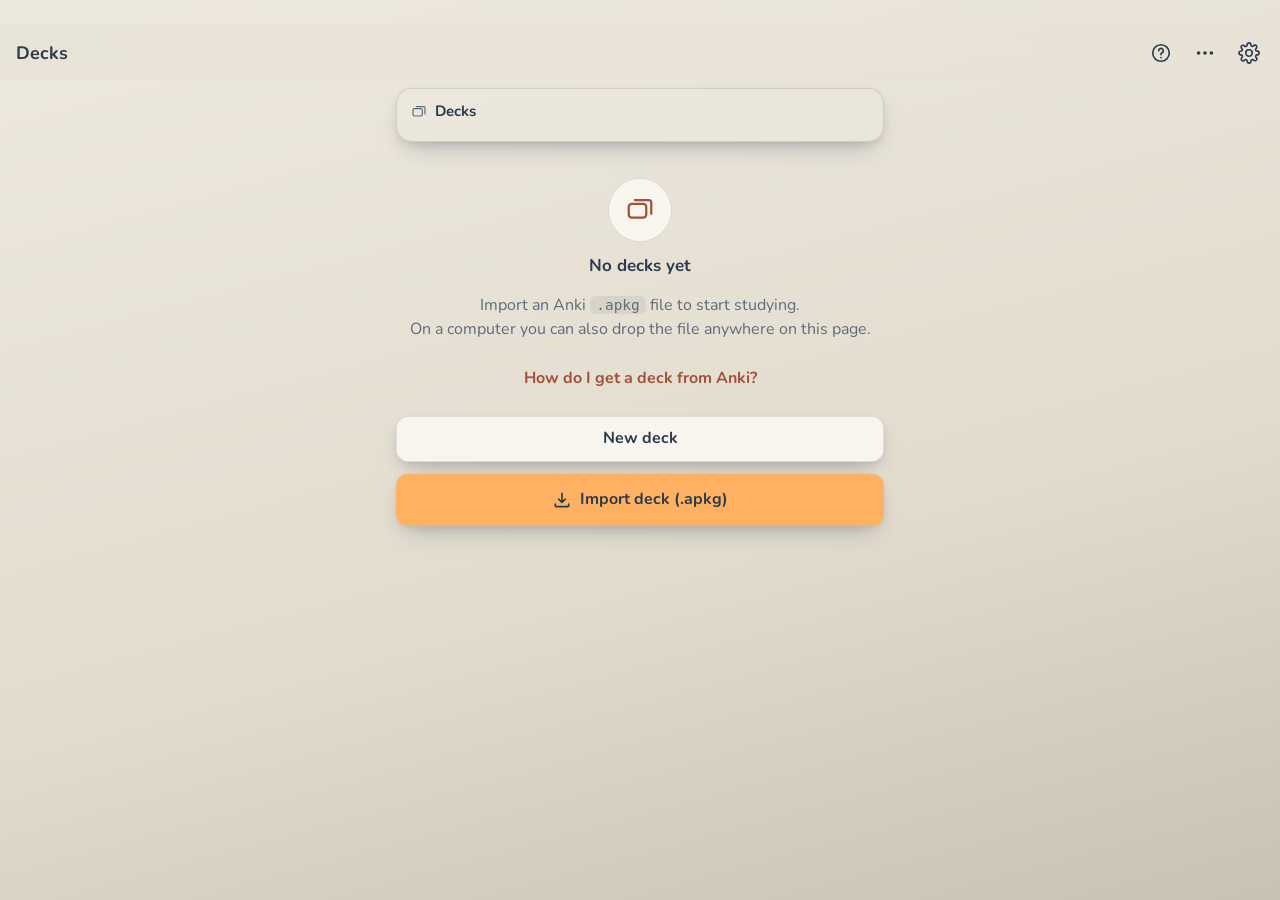
==== flashcards/index.html @ 34f70a2f "Audio, typed answers, statistics, flags, sub-decks, custom study, templates - Record audio from the " ====
<!doctype html>
<html lang="en">
<head>
  <meta charset="utf-8">
  <meta name="viewport" content="width=device-width, initial-scale=1, viewport-fit=cover">
  <meta name="theme-color" content="#EEE9DF" media="(prefers-color-scheme: light)">
  <meta name="theme-color" content="#1B2632" media="(prefers-color-scheme: dark)">
  <meta name="apple-mobile-web-app-capable" content="yes">
  <meta name="apple-mobile-web-app-status-bar-style" content="default">
  <meta name="apple-mobile-web-app-title" content="Cards">
  <title>Cards – spaced repetition</title>
  <link rel="manifest" href="manifest.webmanifest">
  <link rel="apple-touch-icon" href="icon.svg">
  <link rel="icon" href="icon.svg" type="image/svg+xml">
  <link rel="preconnect" href="https://fonts.gstatic.com" crossorigin>
  <link rel="stylesheet" href="https://fonts.googleapis.com/css2?family=Nunito:wght@400;600;700;800&display=swap">
  <link rel="stylesheet" href="styles.css">
</head>
<body>
  <svg hidden aria-hidden="true">
    <symbol id="i-back" viewBox="0 0 24 24"><path d="M15 5l-7 7 7 7" fill="none" stroke="currentColor" stroke-width="2.2" stroke-linecap="round" stroke-linejoin="round"/></symbol>
    <symbol id="i-gear" viewBox="0 0 24 24"><path d="M12 15.5a3.5 3.5 0 1 0 0-7 3.5 3.5 0 0 0 0 7Z" fill="none" stroke="currentColor" stroke-width="1.8"/><path d="M19.4 15a1.7 1.7 0 0 0 .3 1.8l.1.1a2 2 0 1 1-2.8 2.8l-.1-.1a1.7 1.7 0 0 0-1.8-.3 1.7 1.7 0 0 0-1 1.5V21a2 2 0 1 1-4 0v-.1a1.7 1.7 0 0 0-1.1-1.5 1.7 1.7 0 0 0-1.8.3l-.1.1a2 2 0 1 1-2.8-2.8l.1-.1a1.7 1.7 0 0 0 .3-1.8 1.7 1.7 0 0 0-1.5-1H3a2 2 0 1 1 0-4h.1a1.7 1.7 0 0 0 1.5-1.1 1.7 1.7 0 0 0-.3-1.8l-.1-.1a2 2 0 1 1 2.8-2.8l.1.1a1.7 1.7 0 0 0 1.8.3H9a1.7 1.7 0 0 0 1-1.5V3a2 2 0 1 1 4 0v.1a1.7 1.7 0 0 0 1 1.5 1.7 1.7 0 0 0 1.8-.3l.1-.1a2 2 0 1 1 2.8 2.8l-.1.1a1.7 1.7 0 0 0-.3 1.8V9a1.7 1.7 0 0 0 1.5 1H21a2 2 0 1 1 0 4h-.1a1.7 1.7 0 0 0-1.5 1Z" fill="none" stroke="currentColor" stroke-width="1.8" stroke-linejoin="round"/></symbol>
    <symbol id="i-more" viewBox="0 0 24 24"><circle cx="5" cy="12" r="2" fill="currentColor"/><circle cx="12" cy="12" r="2" fill="currentColor"/><circle cx="19" cy="12" r="2" fill="currentColor"/></symbol>
    <symbol id="i-chev" viewBox="0 0 24 24"><path d="M9 6l6 6-6 6" fill="none" stroke="currentColor" stroke-width="2" stroke-linecap="round" stroke-linejoin="round"/></symbol>
    <symbol id="i-import" viewBox="0 0 24 24"><path d="M12 4v11m0 0-4-4m4 4 4-4M4 17v2a1 1 0 0 0 1 1h14a1 1 0 0 0 1-1v-2" fill="none" stroke="currentColor" stroke-width="2" stroke-linecap="round" stroke-linejoin="round"/></symbol>
    <symbol id="i-undo" viewBox="0 0 24 24"><path d="M9 14 4 9l5-5" fill="none" stroke="currentColor" stroke-width="2" stroke-linecap="round" stroke-linejoin="round"/><path d="M4 9h10a6 6 0 0 1 0 12h-3" fill="none" stroke="currentColor" stroke-width="2" stroke-linecap="round"/></symbol>
    <symbol id="i-check" viewBox="0 0 24 24"><path d="M5 12.5l4.5 4.5L19 7.5" fill="none" stroke="currentColor" stroke-width="2.4" stroke-linecap="round" stroke-linejoin="round"/></symbol>
    <symbol id="i-cards" viewBox="0 0 24 24"><rect x="3" y="7" width="14" height="11" rx="2.5" fill="none" stroke="currentColor" stroke-width="1.8"/><path d="M8 4h11a2 2 0 0 1 2 2v9" fill="none" stroke="currentColor" stroke-width="1.8" stroke-linecap="round"/></symbol>
    <symbol id="i-edit" viewBox="0 0 24 24"><path d="M4 20h4l10.5-10.5a2.1 2.1 0 0 0-3-3L5 17v3Z" fill="none" stroke="currentColor" stroke-width="1.8" stroke-linejoin="round"/><path d="m13.5 8.5 3 3" fill="none" stroke="currentColor" stroke-width="1.8"/></symbol>
    <symbol id="i-plus" viewBox="0 0 24 24"><path d="M12 5v14M5 12h14" fill="none" stroke="currentColor" stroke-width="2.2" stroke-linecap="round"/></symbol>
    <symbol id="i-trash" viewBox="0 0 24 24"><path d="M5 7h14M10 11v6M14 11v6M6 7l1 12h10l1-12M9 7V4h6v3" fill="none" stroke="currentColor" stroke-width="1.8" stroke-linecap="round" stroke-linejoin="round"/></symbol>
    <symbol id="i-image" viewBox="0 0 24 24"><rect x="3" y="5" width="18" height="14" rx="2.5" fill="none" stroke="currentColor" stroke-width="1.8"/><circle cx="8.5" cy="10" r="1.6" fill="currentColor"/><path d="m4 18 5-5 3 3 3-3 5 5" fill="none" stroke="currentColor" stroke-width="1.8" stroke-linejoin="round"/></symbol>
    <symbol id="i-mic" viewBox="0 0 24 24"><rect x="9" y="3" width="6" height="11" rx="3" fill="none" stroke="currentColor" stroke-width="1.8"/><path d="M5 11a7 7 0 0 0 14 0M12 18v3M9 21h6" fill="none" stroke="currentColor" stroke-width="1.8" stroke-linecap="round"/></symbol>
    <symbol id="i-audio" viewBox="0 0 24 24"><path d="M4 10v4h3l4 4V6L7 10H4Z" fill="none" stroke="currentColor" stroke-width="1.8" stroke-linejoin="round"/><path d="M15 9a4 4 0 0 1 0 6M17.5 6.5a8 8 0 0 1 0 11" fill="none" stroke="currentColor" stroke-width="1.8" stroke-linecap="round"/></symbol>
    <symbol id="i-flag" viewBox="0 0 24 24"><path d="M6 21V4h10l-1.5 3.5L16 11H6" fill="none" stroke="currentColor" stroke-width="1.8" stroke-linejoin="round"/></symbol>
    <symbol id="i-stats" viewBox="0 0 24 24"><path d="M4 20V10M10 20V4M16 20v-7M22 20H2" fill="none" stroke="currentColor" stroke-width="2" stroke-linecap="round"/></symbol>
    <symbol id="i-help" viewBox="0 0 24 24"><circle cx="12" cy="12" r="9" fill="none" stroke="currentColor" stroke-width="1.8"/><path d="M9.5 9.5a2.5 2.5 0 1 1 3.5 2.3c-.7.3-1 .8-1 1.5v.5" fill="none" stroke="currentColor" stroke-width="1.8" stroke-linecap="round"/><circle cx="12" cy="17" r="1" fill="currentColor"/></symbol>
  </svg>

  <header class="topbar">
    <button id="btn-back" class="icon-btn hidden" aria-label="Back"><svg><use href="#i-back"/></svg></button>
    <h1 id="title">Decks</h1>
    <div class="spacer"></div>
    <button id="btn-undo" class="icon-btn hidden" aria-label="Undo last answer" disabled><svg><use href="#i-undo"/></svg></button>
    <button id="btn-edit-card" class="icon-btn hidden" aria-label="Edit card" data-i18n-label="btn.edit"><svg><use href="#i-edit"/></svg></button>
    <button id="btn-study-more" class="icon-btn hidden" aria-label="More"><svg><use href="#i-more"/></svg></button>
    <button id="btn-help" class="icon-btn" aria-label="Help" data-i18n-label="app.help"><svg><use href="#i-help"/></svg></button>
    <button id="btn-more" class="icon-btn hidden" aria-label="More"><svg><use href="#i-more"/></svg></button>
    <button id="btn-settings" class="icon-btn" aria-label="Settings" data-i18n-label="app.settings"><svg><use href="#i-gear"/></svg></button>
  </header>
  <div id="study-progress" class="progress hidden"><div id="study-progress-bar"></div></div>

  <main id="main">
    <!-- Deck list -->
    <section id="view-decks" class="view">
      <div class="hero" id="hero">
        <div class="hero-main">
          <div class="hero-label" data-i18n="hero.due">Due today</div>
          <div class="hero-number" id="hero-due">0</div>
          <div class="hero-sub" id="hero-sub"></div>
        </div>
        <div class="hero-side">
          <div><strong id="hero-done">0</strong><span data-i18n="hero.reviewed">reviewed today</span></div>
          <div><strong id="hero-streak">0</strong><span data-i18n="hero.streak">day streak</span></div>
        </div>
      </div>

      <div class="panel" id="deck-panel">
        <div class="section-head"><h2><svg class="sh-ico"><use href="#i-cards"/></svg><span data-i18n="decks.title">Decks</span></h2><span class="muted" id="deck-summary"></span></div>
        <div id="deck-list" class="deck-list"></div>
      </div>

      <div id="empty-state" class="empty hidden">
        <div class="empty-art"><svg><use href="#i-cards"/></svg></div>
        <h3 data-i18n="empty.title">No decks yet</h3>
        <p class="muted" data-i18n-html="empty.text"></p>
        <button class="btn link" id="btn-empty-help" data-i18n="empty.help">How do I get a deck from Anki?</button>
      </div>

      <div class="row">
        <button id="btn-new-deck" class="btn" data-i18n="btn.new_deck">New deck</button>
      </div>
      <label class="btn primary big fab" id="btn-import-label">
        <svg class="ico"><use href="#i-import"/></svg> <span data-i18n="btn.import">Import deck (.apkg)</span>
        <input id="file-apkg" type="file" accept=".apkg,.zip,application/zip,application/octet-stream" hidden>
      </label>
      <input id="file-backup" type="file" accept=".zip,application/zip" hidden>
      <p id="import-status" class="status hidden" aria-live="polite"></p>
    </section>

    <!-- Deck overview -->
    <section id="view-deck" class="view hidden">
      <div class="card-panel">
        <h2 id="deck-name" class="deck-title"></h2>
        <p class="muted" id="deck-total"></p>
        <div class="ring-row">
          <svg class="ring" viewBox="0 0 120 120" aria-hidden="true">
            <circle cx="60" cy="60" r="52" class="ring-bg"/>
            <circle cx="60" cy="60" r="52" class="ring-fg" id="ring-fg"/>
            <text x="60" y="56" class="ring-num" id="ring-pct">0%</text>
            <text x="60" y="76" class="ring-lbl" data-i18n="deck.learned">learned</text>
          </svg>
          <div class="counts">
            <div class="count new"><span class="n" id="c-new">0</span><small data-i18n="count.new">New</small></div>
            <div class="count learn"><span class="n" id="c-learn">0</span><small data-i18n="count.learn">Learning</small></div>
            <div class="count due"><span class="n" id="c-due">0</span><small data-i18n="count.due">To review</small></div>
          </div>
        </div>
      </div>

      <div class="card-panel">
        <div class="section-head"><h3><svg class="sh-ico"><use href="#i-check"/></svg><span data-i18n="deck.last7">Last 7 days</span></h3><span class="muted" id="hist-total"></span></div>
        <div class="hist" id="hist"></div>
      </div>

      <button id="btn-study" class="btn primary big" data-i18n="btn.study">Study now</button>
      <div class="row">
        <button id="btn-custom" class="btn" data-i18n="btn.custom">Custom study</button>
        <button id="btn-stats" class="btn" data-i18n="btn.stats">Statistics</button>
      </div>
      <div class="row">
        <button id="btn-add-card" class="btn" data-i18n="btn.add_card">Add card</button>
        <button id="btn-browse" class="btn" data-i18n="btn.browse">Browse cards</button>
      </div>
      <div class="row">
        <button id="btn-deck-rename" class="btn" data-i18n="btn.rename_deck">Rename</button>
        <button id="btn-deck-export" class="btn" data-i18n="btn.export_deck">Export .apkg</button>
        <button id="btn-deck-delete" class="btn danger" data-i18n="btn.delete_deck">Delete deck</button>
      </div>
    </section>

    <!-- Study -->
    <section id="view-study" class="view hidden">
      <div class="study-head">
        <span class="pill new"><i></i><b id="s-new">0</b> <span data-i18n="study.new">new</span></span>
        <span class="pill learn"><i></i><b id="s-learn">0</b> <span data-i18n="study.learn">learning</span></span>
        <span class="pill due"><i></i><b id="s-due">0</b> <span data-i18n="study.due">review</span></span>
        <span id="flag-dot" class="flagdot hidden"></span>
      </div>
      <div id="card-wrap" class="card-wrap">
        <div id="card-host" class="card-host" tabindex="0" role="button" aria-label="Show answer"></div>
        <div id="timer-bar" class="timer hidden"><i></i></div>
        <div id="type-wrap" class="type-wrap hidden">
          <input id="type-input" type="text" autocomplete="off" autocapitalize="off" autocorrect="off" spellcheck="false" data-i18n-placeholder="study.type_here" placeholder="Type the answer…">
          <button id="btn-type-check" class="btn primary" data-i18n="study.check">Check</button>
        </div>
        <div id="type-result" class="type-result hidden"></div>
        <div class="card-hint" id="card-hint"></div>
      </div>
      <div class="study-controls">
        <button id="btn-show" class="btn primary big"><span data-i18n="btn.show">Show answer</span> <kbd>space</kbd></button>
        <div id="grade" class="grade hidden">
          <button data-grade="1" class="btn again"><span data-i18n="grade.again">Again</span><small id="iv-1"></small></button>
          <button data-grade="2" class="btn hard"><span data-i18n="grade.hard">Hard</span><small id="iv-2"></small></button>
          <button data-grade="3" class="btn good"><span data-i18n="grade.good">Good</span><small id="iv-3"></small></button>
          <button data-grade="4" class="btn easy"><span data-i18n="grade.easy">Easy</span><small id="iv-4"></small></button>
        </div>
      </div>
      <div id="study-done" class="done hidden">
        <div class="done-art"><svg><use href="#i-check"/></svg></div>
        <h2 data-i18n="done.title">Session complete</h2>
        <p class="muted" id="study-done-msg"></p>
        <div class="summary">
          <div><strong id="sum-count">0</strong><span data-i18n="done.cards">cards</span></div>
          <div><strong id="sum-acc">0%</strong><span data-i18n="done.correct">correct</span></div>
          <div><strong id="sum-time">0m</strong><span data-i18n="done.time">time</span></div>
        </div>
        <button id="btn-done-back" class="btn primary big" data-i18n="btn.back_to_decks">Back to decks</button>
      </div>
    </section>

    <!-- Settings -->
    <section id="view-settings" class="view hidden">
      <div class="group">
        <div class="group-title" data-i18n="set.limits">Daily limits</div>
        <label class="field"><span data-i18n="set.new_per_day">New cards per day</span><input id="set-new-per-day" type="number" inputmode="numeric" min="0" max="9999"></label>
        <label class="field"><span data-i18n="set.rev_per_day">Maximum reviews per day</span><input id="set-rev-per-day" type="number" inputmode="numeric" min="0" max="99999"></label>
      </div>
      <div class="group">
        <div class="group-title" data-i18n="set.learning">Learning</div>
        <label class="field"><span data-i18n="set.algorithm">Scheduling algorithm</span>
          <select id="set-algo"><option value="fsrs">FSRS</option><option value="sm2">SM-2</option></select>
        </label>
        <label class="field" id="row-retention"><span data-i18n="set.retention">Desired retention (%)</span><input id="set-retention" type="number" inputmode="numeric" min="70" max="97"></label>
        <label class="field"><span data-i18n="set.steps">Learning steps (minutes)</span><input id="set-steps" type="text" placeholder="1, 10"></label>
        <p class="muted small" data-i18n="set.algo_hint"></p>
      </div>
      <div class="group">
        <div class="group-title" data-i18n="set.study">Study</div>
        <label class="field"><span data-i18n="set.type_answer">Type the answer</span><select id="set-type"><option value="0" data-i18n="set.off">Off</option><option value="1" data-i18n="set.on">On</option></select></label>
        <label class="field"><span data-i18n="set.autoplay">Play audio automatically</span><select id="set-autoplay"><option value="1" data-i18n="set.on">On</option><option value="0" data-i18n="set.off">Off</option></select></label>
        <label class="field"><span data-i18n="set.timelimit">Seconds per card (0 = no limit)</span><input id="set-timelimit" type="number" inputmode="numeric" min="0" max="600"></label>
        <button id="btn-notetypes" class="btn row-btn" data-i18n="set.notetypes">Note types (card templates)…</button>
      </div>
      <div class="group">
        <div class="group-title" data-i18n="set.appearance">Appearance</div>
        <label class="field"><span data-i18n="set.theme">Theme</span>
          <select id="set-theme"><option value="auto" data-i18n="set.theme_auto">System</option><option value="light" data-i18n="set.theme_light">Light</option><option value="dark" data-i18n="set.theme_dark">Dark</option></select>
        </label>
        <label class="field"><span data-i18n="set.language">Language</span>
          <select id="set-lang"><option value="auto" data-i18n="set.lang_auto">Automatic</option><option value="en">English</option><option value="pl">Polski</option></select>
        </label>
      </div>
      <button id="btn-settings-save" class="btn primary big" data-i18n="btn.save">Save</button>

      <div class="group">
        <div class="group-title" data-i18n="set.data">Data</div>
        <button id="btn-export" class="btn row-btn" data-i18n="btn.backup">Back up everything (.zip)</button>
        <button id="btn-restore" class="btn row-btn" data-i18n="btn.restore">Restore from backup…</button>
        <button id="btn-persist" class="btn row-btn" data-i18n="btn.persist">Request persistent storage</button>
        <p class="muted small" id="storage-info">…</p>
      </div>
      <div class="group">
        <div class="group-title" data-i18n="app.help">Help</div>
        <button id="btn-settings-help" class="btn row-btn" data-i18n="empty.help">How do I get a deck from Anki?</button>
      </div>
      <div class="group">
        <div class="group-title" data-i18n="set.danger">Danger zone</div>
        <button id="btn-wipe" class="btn row-btn danger" data-i18n="btn.wipe">Delete all data on this device</button>
      </div>
      <p class="muted small center" id="settings-footer"></p>
    </section>

    <!-- Card editor -->
    <section id="view-editor" class="view hidden">
      <div class="group">
        <div class="group-title" data-i18n="ed.type">Card type</div>
        <div class="seg" id="ed-type">
          <button data-type="basic" class="on" data-i18n="ed.basic">Basic</button>
          <button data-type="reversed" data-i18n="ed.reversed">Basic + reversed</button>
          <button data-type="cloze" data-i18n="ed.cloze">Cloze</button>
        </div>
      </div>
      <div class="group" id="ed-fields">
        <div class="field col"><label for="ed-f1" id="ed-l1" data-i18n="ed.front">Front</label><textarea id="ed-f1" rows="3"></textarea>
          <div class="thumbs" id="ed-img1"></div>
          <div class="thumbs" id="ed-aud1"></div>
          <div class="row imgrow">
            <label class="btn small-btn"><svg class="ico"><use href="#i-image"/></svg> <span data-i18n="ed.add_image">Add photo</span><input type="file" accept="image/*" data-field="1" class="ed-img-input" hidden></label>
            <button type="button" class="btn small-btn ed-rec" data-field="1"><svg class="ico"><use href="#i-mic"/></svg> <span data-i18n="ed.record">Record</span></button>
            <label class="btn small-btn"><svg class="ico"><use href="#i-audio"/></svg> <span data-i18n="ed.add_audio">Audio file</span><input type="file" accept="audio/*" data-field="1" class="ed-aud-input" hidden></label>
          </div>
        </div>
        <div class="field col"><label for="ed-f2" id="ed-l2" data-i18n="ed.back">Back</label><textarea id="ed-f2" rows="3"></textarea>
          <div class="thumbs" id="ed-img2"></div>
          <div class="thumbs" id="ed-aud2"></div>
          <div class="row imgrow">
            <label class="btn small-btn"><svg class="ico"><use href="#i-image"/></svg> <span data-i18n="ed.add_image">Add photo</span><input type="file" accept="image/*" data-field="2" class="ed-img-input" hidden></label>
            <button type="button" class="btn small-btn ed-rec" data-field="2"><svg class="ico"><use href="#i-mic"/></svg> <span data-i18n="ed.record">Record</span></button>
            <label class="btn small-btn"><svg class="ico"><use href="#i-audio"/></svg> <span data-i18n="ed.add_audio">Audio file</span><input type="file" accept="audio/*" data-field="2" class="ed-aud-input" hidden></label>
          </div>
        </div>
        <p class="muted small" id="ed-hint"></p>
        <label class="field col"><span data-i18n="ed.tags">Tags (optional)</span><input id="ed-tags" type="text" placeholder="chemistry, chapter1"></label>
      </div>
      <button id="btn-ed-save" class="btn primary big" data-i18n="ed.save">Save</button>
      <button id="btn-ed-save-add" class="btn big" data-i18n="ed.save_add">Save and add another</button>
      <button id="btn-ed-suspend" class="btn big hidden"></button>
      <button id="btn-ed-delete" class="btn big danger hidden" data-i18n="ed.delete">Delete this card</button>
    </section>

    <!-- Card browser -->
    <section id="view-browser" class="view hidden">
      <input id="br-search" type="search" class="search" data-i18n-placeholder="br.search" placeholder="Search…">
      <div class="chips" id="br-filter">
        <button data-f="all" class="on" data-i18n="br.f_all">All</button>
        <button data-f="new" data-i18n="st.new">new</button>
        <button data-f="due" data-i18n="br.f_due">due</button>
        <button data-f="flag" data-i18n="br.f_flag">flagged</button>
        <button data-f="susp" data-i18n="br.f_susp">suspended</button>
      </div>
      <div class="panel">
        <div class="section-head"><h2><svg class="sh-ico"><use href="#i-cards"/></svg><span id="br-count"></span></h2></div>
        <div id="br-list" class="deck-list"></div>
      </div>
      <button id="btn-br-add" class="btn primary big"><svg class="ico"><use href="#i-plus"/></svg> <span data-i18n="btn.add_card">Add card</span></button>
    </section>

    <!-- Statistics -->
    <section id="view-stats" class="view hidden">
      <div class="card-panel">
        <div class="section-head"><h3 data-i18n="stats.cards">Cards</h3><span class="muted" id="st-total"></span></div>
        <div class="stack" id="st-states"></div>
        <div class="legend" id="st-legend"></div>
      </div>
      <div class="summary">
        <div><strong id="st-ret">–</strong><span data-i18n="stats.retention">retention (30 d)</span></div>
        <div><strong id="st-reviews">0</strong><span data-i18n="stats.reviews30">reviews (30 d)</span></div>
        <div><strong id="st-time">–</strong><span data-i18n="stats.avg_time">per card</span></div>
      </div>
      <div class="card-panel">
        <div class="section-head"><h3 data-i18n="stats.history">Reviews, last 30 days</h3><span class="muted" id="st-hist-total"></span></div>
        <div class="hist hist30" id="st-hist"></div>
      </div>
      <div class="card-panel">
        <div class="section-head"><h3 data-i18n="stats.forecast">Due, next 30 days</h3><span class="muted" id="st-forecast-total"></span></div>
        <div class="hist hist30" id="st-forecast"></div>
      </div>
      <div class="card-panel">
        <div class="section-head"><h3 data-i18n="stats.hardest">Hardest cards</h3></div>
        <div id="st-hard" class="deck-list"></div>
      </div>
    </section>

    <!-- Note types -->
    <section id="view-notetypes" class="view hidden">
      <div class="panel"><div id="nt-list" class="deck-list"></div></div>
      <p class="muted small" data-i18n="nt.hint"></p>
    </section>
    <section id="view-template" class="view hidden">
      <div class="group">
        <label class="field"><span data-i18n="nt.template">Template</span><select id="tp-select"></select></label>
        <div class="field col"><span data-i18n="nt.front">Front (question) HTML</span><textarea id="tp-qfmt" rows="4" spellcheck="false"></textarea></div>
        <div class="field col"><span data-i18n="nt.back">Back (answer) HTML</span><textarea id="tp-afmt" rows="4" spellcheck="false"></textarea></div>
        <div class="field col"><span data-i18n="nt.css">Styling (CSS)</span><textarea id="tp-css" rows="6" spellcheck="false"></textarea></div>
        <p class="muted small" id="tp-fields"></p>
      </div>
      <button id="btn-tp-save" class="btn primary big" data-i18n="btn.save">Save</button>
    </section>

    <!-- Help -->
    <section id="view-help" class="view hidden">
      <article id="help-body" class="help"></article>
    </section>
  </main>

  <!-- More menu (deck list) -->
  <div id="sheet" class="sheet hidden" role="dialog">
    <div class="sheet-backdrop" id="sheet-backdrop"></div>
    <div class="sheet-body">
      <div class="sheet-grip"></div>
      <button id="sheet-backup" class="btn row-btn" data-i18n="btn.backup">Back up everything (.zip)</button>
      <button id="sheet-restore" class="btn row-btn" data-i18n="btn.restore">Restore from backup…</button>
      <button id="sheet-cancel" class="btn row-btn" data-i18n="btn.cancel">Cancel</button>
    </div>
  </div>

  <div id="sheet-study" class="sheet hidden" role="dialog">
    <div class="sheet-backdrop"></div>
    <div class="sheet-body">
      <div class="sheet-grip"></div>
      <button id="ss-flag" class="btn row-btn"><svg class="ico"><use href="#i-flag"/></svg> <span data-i18n="study.flag">Flag</span></button>
      <button id="ss-suspend" class="btn row-btn"><span data-i18n="study.suspend">Suspend card</span></button>
      <button id="ss-bury" class="btn row-btn"><span data-i18n="study.bury">Bury until tomorrow</span></button>
      <button id="ss-cancel" class="btn row-btn" data-i18n="btn.cancel">Cancel</button>
    </div>
  </div>
  <div id="sheet-custom" class="sheet hidden" role="dialog">
    <div class="sheet-backdrop"></div>
    <div class="sheet-body">
      <div class="sheet-grip"></div>
      <div class="group-title" data-i18n="cs.title">Custom study</div>
      <label class="field"><span data-i18n="cs.tag">Only cards with tag</span><select id="cs-tag"><option value="">—</option></select></label>
      <label class="field"><span data-i18n="cs.flag">Only flagged cards</span><input id="cs-flag" type="checkbox"></label>
      <label class="field"><span data-i18n="cs.hard">Only hard cards (2+ lapses)</span><input id="cs-hard" type="checkbox"></label>
      <label class="field"><span data-i18n="cs.ahead">Review ahead (days)</span><input id="cs-ahead" type="number" inputmode="numeric" min="0" max="365" value="0"></label>
      <label class="field"><span data-i18n="cs.new">Extra new cards</span><input id="cs-new" type="number" inputmode="numeric" min="0" max="999" value="0"></label>
      <label class="field"><span data-i18n="cs.nolimit">Ignore daily limits</span><input id="cs-nolimit" type="checkbox"></label>
      <div class="row" style="padding:8px"><button id="cs-cancel" class="btn" data-i18n="btn.cancel">Cancel</button><button id="cs-start" class="btn primary" data-i18n="cs.start">Start</button></div>
    </div>
  </div>
  <div id="drop-overlay" class="drop-overlay hidden"><div data-i18n="drop.hint">Drop the .apkg file to import</div></div>
  <div id="toast" class="toast hidden" role="status"></div>

  <script src="vendor/jszip.min.js"></script>
  <script src="vendor/sql-wasm.js"></script>
  <script type="module" src="app.js"></script>
</body>
</html>
---- flashcards/styles.css ----
/* Visual language borrowed from the NSPanel Home Assistant dashboard:
   warm beige canvas, cream tiles with a hairline border, rounded type,
   slate text, amber + terracotta accents. */
:root {
  /* Palette taken from the NSPanel dashboard export */
  --bg: #E8E2D6;
  --bg-grad: linear-gradient(165deg, #EEE9DF 0%, #E2DCCE 60%, #C9C1B1 100%);
  --fg: #2C3B4D;
  --muted: #5E6B7A;
  --card: #F8F5EE;
  --card-2: rgba(44,59,77,.08);
  --panel: rgba(238,233,223,.45);
  --border: rgba(44,59,77,.14);
  --accent: #FFB162;
  --accent-fg: #2C3B4D;
  --terra: #A35139;
  --again: #A35139;
  --hard: #D98F3A;
  --good: #388E3C;
  --easy: #4A6FA5;
  --new: #4A6FA5;
  --learn: #D98F3A;
  --due: #388E3C;
  --danger: #A35139;
  --face: #F8F5EE;
  --radius: 16px;
  --radius-s: 12px;
  --shadow: 0 12px 26px -10px rgba(44,59,77,.32), 0 3px 8px -2px rgba(44,59,77,.14);
  --ease: cubic-bezier(.2,.8,.2,1);
}
@media (prefers-color-scheme: dark) {
  :root:not([data-theme="light"]) {
    --bg: #1B2632; --bg-grad: linear-gradient(165deg, #1B2632 0%, #2C3B4D 60%, #2C3B4D 100%);
    --fg: #EEE9DF; --muted: #C9C1B1; --card: #2C3B4D; --card-2: rgba(238,233,223,.10); --panel: rgba(27,38,50,.35);
    --border: rgba(238,233,223,.14); --face: #2C3B4D; --accent-fg: #1B2632;
    --easy: #7FA3D1; --new: #7FA3D1; --good: #5FAE63; --due: #5FAE63; --again: #C4684E; --danger: #C4684E;
    --shadow: 0 12px 26px -10px rgba(0,0,0,.6), 0 3px 8px -2px rgba(0,0,0,.4); color-scheme: dark;
  }
}
:root[data-theme="dark"] {
  --bg: #1B2632; --bg-grad: linear-gradient(165deg, #1B2632 0%, #2C3B4D 60%, #2C3B4D 100%);
  --fg: #EEE9DF; --muted: #C9C1B1; --card: #2C3B4D; --card-2: rgba(238,233,223,.10); --panel: rgba(27,38,50,.35);
  --border: rgba(238,233,223,.14); --face: #2C3B4D; --accent-fg: #1B2632;
  --easy: #7FA3D1; --new: #7FA3D1; --good: #5FAE63; --due: #5FAE63; --again: #C4684E; --danger: #C4684E;
  --shadow: 0 12px 26px -10px rgba(0,0,0,.6), 0 3px 8px -2px rgba(0,0,0,.4); color-scheme: dark;
}

* { box-sizing: border-box; }
html, body { margin: 0; min-height: 100%; }
body {
  background: var(--bg-grad) fixed, var(--bg); color: var(--fg);
  font: 16px/1.45 "Nunito", "Nunito Sans", ui-rounded, -apple-system, BlinkMacSystemFont, "Segoe UI", Roboto, Helvetica, Arial, sans-serif;
  -webkit-font-smoothing: antialiased; -webkit-tap-highlight-color: transparent;
  display: flex; flex-direction: column; min-height: 100dvh;
  padding-bottom: env(safe-area-inset-bottom);
}
.hidden { display: none !important; }
.muted { color: var(--muted); }
.small { font-size: .85em; }
.center { text-align: center; }
code { background: var(--card-2); padding: 1px 6px; border-radius: 6px; font-size: .9em; }
h1, h2, h3 { margin: 0; font-weight: 700; }
svg { width: 24px; height: 24px; }

/* ---------- top bar ---------- */
.topbar {
  position: sticky; top: 0; z-index: 5;
  display: flex; align-items: center; gap: 2px;
  padding: calc(8px + env(safe-area-inset-top)) 10px 6px;
  background: color-mix(in srgb, var(--bg) 88%, transparent);
  backdrop-filter: blur(12px); -webkit-backdrop-filter: blur(12px);
}
.topbar h1 { font-size: 18px; font-weight: 700; padding: 0 6px; overflow: hidden; text-overflow: ellipsis; white-space: nowrap; }
.spacer { flex: 1; }
.icon-btn {
  background: none; border: 0; color: var(--fg); width: 42px; height: 42px; border-radius: 50%;
  display: inline-flex; align-items: center; justify-content: center; cursor: pointer; transition: background .15s;
}
.icon-btn svg { width: 22px; height: 22px; }
.icon-btn:active { background: var(--card-2); }
.icon-btn:disabled { opacity: .35; }
.progress { height: 3px; background: var(--border); position: sticky; top: calc(56px + env(safe-area-inset-top)); z-index: 5; }
.progress > div { height: 100%; width: 0; background: var(--accent); transition: width .3s var(--ease); }

main { flex: 1; width: 100%; max-width: 520px; margin: 0 auto; padding: 8px 16px 24px; }
.view { display: flex; flex-direction: column; gap: 12px; animation: fade .25s var(--ease); }
@keyframes fade { from { opacity: 0; transform: translateY(4px); } to { opacity: 1; transform: none; } }
.section-head { display: flex; align-items: baseline; justify-content: space-between; padding: 6px 4px 0; }
.section-head h2 { font-size: 15px; font-weight: 700; }
.section-head h3 { font-size: 15px; font-weight: 700; }
.section-head .muted { font-size: 13px; }

/* ---------- hero (like the clock/weather header) ---------- */
.hero { display: flex; align-items: center; justify-content: space-between; gap: 16px; padding: 14px 8px 6px; }
.hero-main { display: flex; flex-direction: column; }
.hero-label { font-size: 13px; color: var(--muted); font-weight: 600; }
.hero-number { font-size: 52px; font-weight: 800; line-height: 1; letter-spacing: -.02em; font-variant-numeric: tabular-nums; margin: 2px 0; }
.hero-sub { font-size: 11px; color: var(--muted); text-transform: uppercase; letter-spacing: .12em; font-weight: 600; }
.hero-side { display: flex; flex-direction: column; gap: 8px; align-items: flex-end; text-align: right; }
.hero-side div { display: flex; flex-direction: column; line-height: 1.1; }
.hero-side strong { font-size: 24px; font-weight: 700; font-variant-numeric: tabular-nums; }
.hero-side strong::before { content: ''; }
.hero-side span { font-size: 12px; color: var(--muted); white-space: nowrap; }

/* ---------- tiles ---------- */
.tile, .deck, .card-panel, .group, .status {
  background: var(--card); border: 1px solid var(--border); border-radius: var(--radius); box-shadow: var(--shadow);
}
.panel { background: var(--panel); border: 1px solid var(--border); border-radius: 16px; padding: 8px; display: flex; flex-direction: column; gap: 8px; box-shadow: var(--shadow); }
.panel .section-head { padding: 4px 6px 2px; }
.section-head h2, .section-head h3 { display: inline-flex; align-items: center; gap: 8px; }
.sh-ico { width: 16px; height: 16px; color: var(--muted); }
.deck-list { display: flex; flex-direction: column; gap: 8px; }
.deck {
  display: grid; grid-template-columns: auto 1fr auto; grid-template-areas: "icon name chev" "icon meta chev" "bar bar bar";
  gap: 2px 12px; align-items: center;
  padding: 10px 12px 10px 12px; cursor: pointer; text-align: left; color: inherit;
  width: 100%; font: inherit; transition: transform .12s var(--ease), border-color .15s;
}
.deck:active { transform: scale(.985); border-color: var(--accent); }
.deck .icon {
  grid-area: icon; width: 40px; height: 40px; border-radius: 50%; display: grid; place-items: center;
  font-weight: 800; font-size: 17px; color: #fff; background: var(--easy); align-self: start; margin-top: 2px;
}
.deck .name { grid-area: name; font-weight: 600; font-size: 15px; overflow: hidden; text-overflow: ellipsis; white-space: nowrap; }
.deck .chev { grid-area: chev; color: var(--muted); width: 20px; height: 20px; }
.deck .meta { grid-area: meta; display: flex; gap: 6px; align-items: center; font-size: 12px; color: var(--muted); flex-wrap: wrap; }
.deck .bar { grid-area: bar; height: 3px; background: var(--card-2); border-radius: 2px; margin-top: 8px; overflow: hidden; }
.deck .bar > i { display: block; height: 100%; background: var(--good); border-radius: 2px; }
.tag { display: inline-flex; align-items: center; gap: 5px; padding: 1px 7px; border-radius: 999px; font-weight: 700; font-size: 11.5px; font-variant-numeric: tabular-nums; }
.tag i { width: 6px; height: 6px; border-radius: 50%; background: currentColor; }
.tag.new { color: var(--new); background: color-mix(in srgb, var(--new) 12%, transparent); }
.tag.learn { color: var(--learn); background: color-mix(in srgb, var(--learn) 16%, transparent); }
.tag.due { color: var(--due); background: color-mix(in srgb, var(--due) 14%, transparent); }
.tag.zero { opacity: .5; }

.btn {
  display: inline-flex; align-items: center; justify-content: center; gap: 8px;
  background: var(--card); color: var(--fg); border: 1px solid var(--border);
  border-radius: var(--radius-s); padding: 10px 16px; font: inherit; font-weight: 700; cursor: pointer;
  min-height: 46px; box-shadow: var(--shadow); transition: transform .12s var(--ease), filter .12s, border-color .15s;
}
.btn:active { transform: scale(.98); filter: brightness(.97); border-color: var(--accent); }
.btn:disabled { opacity: .5; cursor: default; }
.btn.primary { background: var(--accent); color: var(--accent-fg); border-color: transparent; }
.btn.danger { color: var(--danger); }
.btn.big { width: 100%; font-size: 16px; min-height: 52px; }
.btn .ico { width: 20px; height: 20px; }
.btn kbd { font: 11px/1 ui-monospace, monospace; background: rgba(0,0,0,.12); padding: 3px 6px; border-radius: 5px; margin-left: 4px; }
@media (pointer: coarse) { .btn kbd { display: none; } }
.row { display: flex; gap: 8px; }
.row .btn { flex: 1; }
.row-btn { width: 100%; justify-content: flex-start; border-radius: 0; border: 0; border-bottom: 1px solid var(--border); background: transparent; font-weight: 600; box-shadow: none; }
.row-btn:last-of-type { border-bottom: 0; }
.status { padding: 10px 14px; font-size: 14px; }
.status.ok { border-color: color-mix(in srgb, var(--good) 50%, transparent); }
.status.err { border-color: color-mix(in srgb, var(--danger) 60%, transparent); color: var(--danger); }
.empty { text-align: center; padding: 24px 8px 4px; }
.empty-art { width: 64px; height: 64px; border-radius: 50%; margin: 0 auto 12px; background: var(--card); border: 1px solid var(--border); display: grid; place-items: center; color: var(--terra); }
.empty-art svg { width: 30px; height: 30px; }
.empty h3 { font-size: 17px; margin-bottom: 4px; }
.btn.link { background: none; border: 0; box-shadow: none; color: var(--terra); font-weight: 700; min-height: 36px; }

/* ---------- deck overview ---------- */
.card-panel { padding: 16px; display: flex; flex-direction: column; gap: 10px; }
.deck-title { font-size: 20px; font-weight: 700; word-break: break-word; }
.ring-row { display: flex; align-items: center; gap: 18px; }
.ring { width: 112px; height: 112px; flex: none; }
.ring-bg { fill: none; stroke: var(--card-2); stroke-width: 9; }
.ring-fg { fill: none; stroke: var(--terra); stroke-width: 9; stroke-linecap: round; transform: rotate(-90deg); transform-origin: 50% 50%;
  stroke-dasharray: 326.7; stroke-dashoffset: 326.7; transition: stroke-dashoffset .6s var(--ease); }
.ring-num { font-size: 24px; font-weight: 800; text-anchor: middle; fill: var(--fg); }
.ring-lbl { font-size: 10px; text-anchor: middle; fill: var(--muted); text-transform: uppercase; letter-spacing: .1em; }
.counts { flex: 1; display: flex; flex-direction: column; gap: 6px; }
.count { display: flex; align-items: center; justify-content: space-between; padding: 7px 12px; border-radius: 10px; background: var(--card-2); }
.count .n { font-size: 20px; font-weight: 800; font-variant-numeric: tabular-nums; }
.count small { color: var(--muted); font-weight: 600; font-size: 13px; }
.count.new .n { color: var(--new); } .count.learn .n { color: var(--learn); } .count.due .n { color: var(--due); }
.hist { display: grid; grid-template-columns: repeat(7, 1fr); gap: 6px; align-items: end; height: 66px; }
.hist div { display: flex; flex-direction: column; align-items: center; justify-content: flex-end; height: 100%; gap: 4px; font-size: 11px; color: var(--muted); }
.hist i { display: block; width: 100%; max-width: 26px; background: var(--accent); border-radius: 4px 4px 2px 2px; min-height: 2px; }
.hist i.zero { background: var(--card-2); }

/* ---------- study ---------- */
.study-head { display: flex; gap: 10px; justify-content: center; flex-wrap: wrap; }
.pill { display: inline-flex; align-items: center; gap: 6px; font-size: 13px; color: var(--muted); font-variant-numeric: tabular-nums; }
.pill i { width: 8px; height: 8px; border-radius: 50%; }
.pill b { color: var(--fg); }
.pill.new i { background: var(--new); } .pill.learn i { background: var(--learn); } .pill.due i { background: var(--due); }
.card-wrap { display: flex; flex-direction: column; gap: 8px; flex: 1; }
.card-host {
  flex: 1; min-height: 46dvh; max-height: 70dvh; cursor: pointer;
  background: var(--face); border: 1px solid var(--border); border-radius: var(--radius);
  box-shadow: var(--shadow); overflow: auto; outline: none; display: flex; flex-direction: column;
  animation: flip .22s var(--ease);
}
.card-host.answer { animation: flip .22s var(--ease); cursor: default; border-color: var(--accent); }
@keyframes flip { from { opacity: .4; transform: translateY(6px) scale(.995); } to { opacity: 1; transform: none; } }
.card-hint { text-align: center; font-size: 13px; color: var(--muted); min-height: 18px; }
.study-controls { position: sticky; bottom: calc(8px + env(safe-area-inset-bottom)); }
.grade { display: grid; grid-template-columns: repeat(4, 1fr); gap: 8px; }
.grade .btn { flex-direction: column; gap: 2px; padding: 8px 4px; min-height: 58px; color: #fff; border: 0; font-size: 14px; }
.grade .btn small { font-weight: 600; opacity: .92; font-size: 12px; font-variant-numeric: tabular-nums; }
.grade .again { background: var(--again); } .grade .hard { background: var(--hard); }
.grade .good { background: var(--good); } .grade .easy { background: var(--easy); }
.done { text-align: center; padding: 20px 8px; display: flex; flex-direction: column; gap: 12px; align-items: center; }
.done-art { width: 68px; height: 68px; border-radius: 50%; border: 2px solid var(--terra); color: var(--terra); display: grid; place-items: center; background: var(--card); }
.done-art svg { width: 32px; height: 32px; }
.summary { display: flex; gap: 8px; width: 100%; }
.summary div { flex: 1; background: var(--card); border: 1px solid var(--border); border-radius: var(--radius-s); padding: 10px; display: flex; flex-direction: column; }
.summary strong { font-size: 22px; font-weight: 800; font-variant-numeric: tabular-nums; }
.summary span { font-size: 12px; color: var(--muted); }

/* ---------- settings ---------- */
.group { overflow: hidden; }
.group-title { font-size: 11px; font-weight: 800; text-transform: uppercase; letter-spacing: .1em; color: var(--muted); padding: 12px 16px 4px; }
.field { display: flex; align-items: center; justify-content: space-between; gap: 12px; padding: 11px 16px; border-bottom: 1px solid var(--border); }
.field:last-child { border-bottom: 0; }
.field span { font-weight: 600; font-size: 15px; }
.field input, .field select {
  font: inherit; padding: 7px 10px; border-radius: 8px; border: 1px solid var(--border);
  background: var(--card-2); color: var(--fg); width: 120px; text-align: right;
}
.field select { text-align: left; }
.group p { padding: 8px 16px 12px; margin: 0; }

/* ---------- sheet / overlays ---------- */
.sheet { position: fixed; inset: 0; z-index: 20; display: flex; align-items: flex-end; justify-content: center; }
.sheet-backdrop { position: absolute; inset: 0; background: rgba(40,30,15,.35); animation: fade .2s; }
.sheet-body { position: relative; width: 100%; max-width: 520px; background: var(--card); border: 1px solid var(--border); border-bottom: 0; border-radius: 18px 18px 0 0; padding: 8px 8px calc(12px + env(safe-area-inset-bottom)); animation: up .25s var(--ease); }
@keyframes up { from { transform: translateY(30px); opacity: 0; } to { transform: none; opacity: 1; } }
.sheet-grip { width: 36px; height: 4px; border-radius: 2px; background: var(--border); margin: 4px auto 10px; }
.drop-overlay { position: fixed; inset: 0; z-index: 30; display: grid; place-items: center; background: color-mix(in srgb, var(--accent) 18%, transparent); border: 3px dashed var(--accent); font-size: 22px; font-weight: 800; color: var(--terra); pointer-events: none; }
.toast {
  position: fixed; left: 50%; bottom: calc(24px + env(safe-area-inset-bottom)); transform: translateX(-50%);
  background: var(--fg); color: var(--card); padding: 10px 18px; border-radius: 999px; font-weight: 600;
  box-shadow: var(--shadow); z-index: 40; max-width: 90vw; text-align: center; animation: up .2s var(--ease);
}

/* ---------- help ---------- */
.help { display: flex; flex-direction: column; gap: 10px; }
.help section { background: var(--card); border: 1px solid var(--border); border-radius: var(--radius); padding: 14px 16px; box-shadow: var(--shadow); }
.help h2 { font-size: 16px; margin-bottom: 6px; }
.help p, .help li { font-size: 15px; line-height: 1.5; }
.help p { margin: 6px 0; }
.help ol, .help ul { padding-left: 22px; margin: 6px 0; }
.help li { margin: 4px 0; }
.help ul ul { margin: 4px 0 6px; }
.help .note { background: var(--card-2); border-radius: 10px; padding: 8px 12px; font-size: 14px; color: var(--muted); }
.help a { color: var(--terra); }
.help kbd { font: 12px ui-monospace, monospace; background: var(--card-2); border: 1px solid var(--border); border-radius: 5px; padding: 1px 6px; }
.help .k { display: inline-block; color: #fff; font-weight: 700; font-size: 13px; padding: 1px 8px; border-radius: 6px; }
.help .k.again { background: var(--again); } .help .k.hard { background: var(--hard); } .help .k.good { background: var(--good); } .help .k.easy { background: var(--easy); }
.help .dot { display: inline-block; width: 9px; height: 9px; border-radius: 50%; vertical-align: middle; }
.help .dot.new { background: var(--new); } .help .dot.learn { background: var(--learn); } .help .dot.due { background: var(--due); }

@media (min-width: 720px) { .card-host { min-height: 52dvh; } }

/* ---------- editor & browser ---------- */
.seg { display: flex; gap: 6px; padding: 6px 12px 12px; }
.seg button { flex: 1; font: inherit; font-weight: 700; font-size: 13px; padding: 9px 6px; border-radius: 10px; border: 1px solid var(--border); background: var(--card-2); color: var(--muted); cursor: pointer; }
.seg button.on { background: var(--accent); color: var(--accent-fg); border-color: transparent; }
.field.col { flex-direction: column; align-items: stretch; gap: 6px; }
.field.col input, .field textarea { width: 100%; text-align: left; font: inherit; }
.field textarea { padding: 10px 12px; border-radius: 10px; border: 1px solid var(--border); background: var(--card-2); color: var(--fg); resize: vertical; min-height: 64px; line-height: 1.4; }
.search { font: inherit; padding: 11px 14px; border-radius: var(--radius-s); border: 1px solid var(--border); background: var(--card); color: var(--fg); width: 100%; box-shadow: var(--shadow); }
.note-row { display: grid; grid-template-columns: 1fr auto; gap: 2px 10px; align-items: center; text-align: left; font: inherit; color: inherit; cursor: pointer; padding: 10px 12px; background: var(--card); border: 1px solid var(--border); border-radius: var(--radius-s); width: 100%; }
.note-row .q { font-weight: 600; overflow: hidden; text-overflow: ellipsis; white-space: nowrap; }
.note-row .a { color: var(--muted); font-size: 13px; overflow: hidden; text-overflow: ellipsis; white-space: nowrap; grid-column: 1; }
.note-row .st { grid-row: 1 / span 2; font-size: 11px; font-weight: 700; padding: 2px 8px; border-radius: 999px; background: var(--card-2); color: var(--muted); }
.note-row .st.new { color: var(--new); } .note-row .st.review { color: var(--due); } .note-row .st.learn { color: var(--learn); }
.thumbs { display: flex; flex-wrap: wrap; gap: 8px; }
.thumbs:empty { display: none; }
.thumb { position: relative; width: 72px; height: 72px; border-radius: 10px; overflow: hidden; border: 1px solid var(--border); background: var(--card-2); }
.thumb img { width: 100%; height: 100%; object-fit: cover; display: block; }
.thumb button { position: absolute; top: 3px; right: 3px; width: 22px; height: 22px; border-radius: 50%; border: 0; background: rgba(0,0,0,.6); color: #fff; font-size: 14px; line-height: 1; cursor: pointer; }
.imgrow .btn.small-btn { flex: 0; white-space: nowrap; min-height: 36px; padding: 6px 12px; font-size: 13px; box-shadow: none; background: var(--card-2); border-color: transparent; }
.small-btn .ico { width: 18px; height: 18px; }

/* ---------- study extras ---------- */
.flagdot { width: 12px; height: 12px; border-radius: 50%; align-self: center; }
.flag1 { background: #d32f2f; } .flag2 { background: #ef8a1e; } .flag3 { background: #388E3C; } .flag4 { background: #4A6FA5; }
.timer { height: 3px; background: var(--card-2); border-radius: 2px; overflow: hidden; }
.timer i { display: block; height: 100%; width: 100%; background: var(--terra); transition: width 1s linear; }
.type-wrap { display: flex; gap: 8px; }
.type-wrap input { flex: 1; font: inherit; font-size: 18px; padding: 10px 14px; border-radius: var(--radius-s); border: 1px solid var(--border); background: var(--card); color: var(--fg); }
.type-wrap .btn { min-height: 46px; }
.type-result { font-size: 18px; text-align: center; padding: 8px 12px; border-radius: var(--radius-s); background: var(--card); border: 1px solid var(--border); font-family: ui-monospace, Menlo, monospace; word-break: break-word; }
.type-result .ok { color: var(--good); } .type-result .bad { color: var(--again); text-decoration: line-through; } .type-result .miss { color: var(--again); background: color-mix(in srgb, var(--again) 15%, transparent); border-radius: 3px; }
.type-result .exp { display: block; color: var(--muted); font-size: 14px; margin-top: 4px; font-family: inherit; }
.type-result.correct { border-color: var(--good); }
.chips { display: flex; gap: 6px; flex-wrap: wrap; }
.chips button { font: inherit; font-size: 12.5px; font-weight: 700; padding: 5px 11px; border-radius: 999px; border: 1px solid var(--border); background: var(--card); color: var(--muted); cursor: pointer; }
.chips button.on { background: var(--accent); color: var(--accent-fg); border-color: transparent; }
.note-row .fl { grid-column: 2; grid-row: 1; width: 8px; height: 8px; border-radius: 50%; justify-self: end; }
.note-row.susp { opacity: .55; }
.audio-chip { display: inline-flex; align-items: center; gap: 6px; padding: 4px 6px 4px 8px; border-radius: 999px; background: var(--card-2); font-size: 13px; }
.audio-chip button { border: 0; background: var(--card); color: var(--fg); width: 24px; height: 24px; border-radius: 50%; cursor: pointer; font-size: 12px; }
.ed-rec.recording { background: var(--again) !important; color: #fff !important; }
.sheet-body .field { padding: 10px 12px; }
.sheet-body input[type=checkbox] { width: 22px; height: 22px; accent-color: var(--accent); }
/* ---------- stats ---------- */
.stack { display: flex; height: 14px; border-radius: 7px; overflow: hidden; background: var(--card-2); }
.stack i { display: block; height: 100%; }
.legend { display: flex; flex-wrap: wrap; gap: 6px 14px; font-size: 13px; color: var(--muted); }
.legend span::before { content: ''; display: inline-block; width: 9px; height: 9px; border-radius: 50%; margin-right: 5px; background: var(--c); vertical-align: middle; }
.hist30 { grid-template-columns: repeat(30, 1fr); gap: 2px; height: 60px; }
.hist30 div span { display: none; }
.hist30 div:nth-child(5n+1) span { display: block; font-size: 9px; }
.hist30 i { border-radius: 2px 2px 0 0; max-width: none; }
.hard-row { display: flex; justify-content: space-between; gap: 10px; padding: 8px 12px; background: var(--card); border: 1px solid var(--border); border-radius: var(--radius-s); font-size: 14px; }
.hard-row span:first-child { overflow: hidden; text-overflow: ellipsis; white-space: nowrap; }
.hard-row b { color: var(--again); white-space: nowrap; }
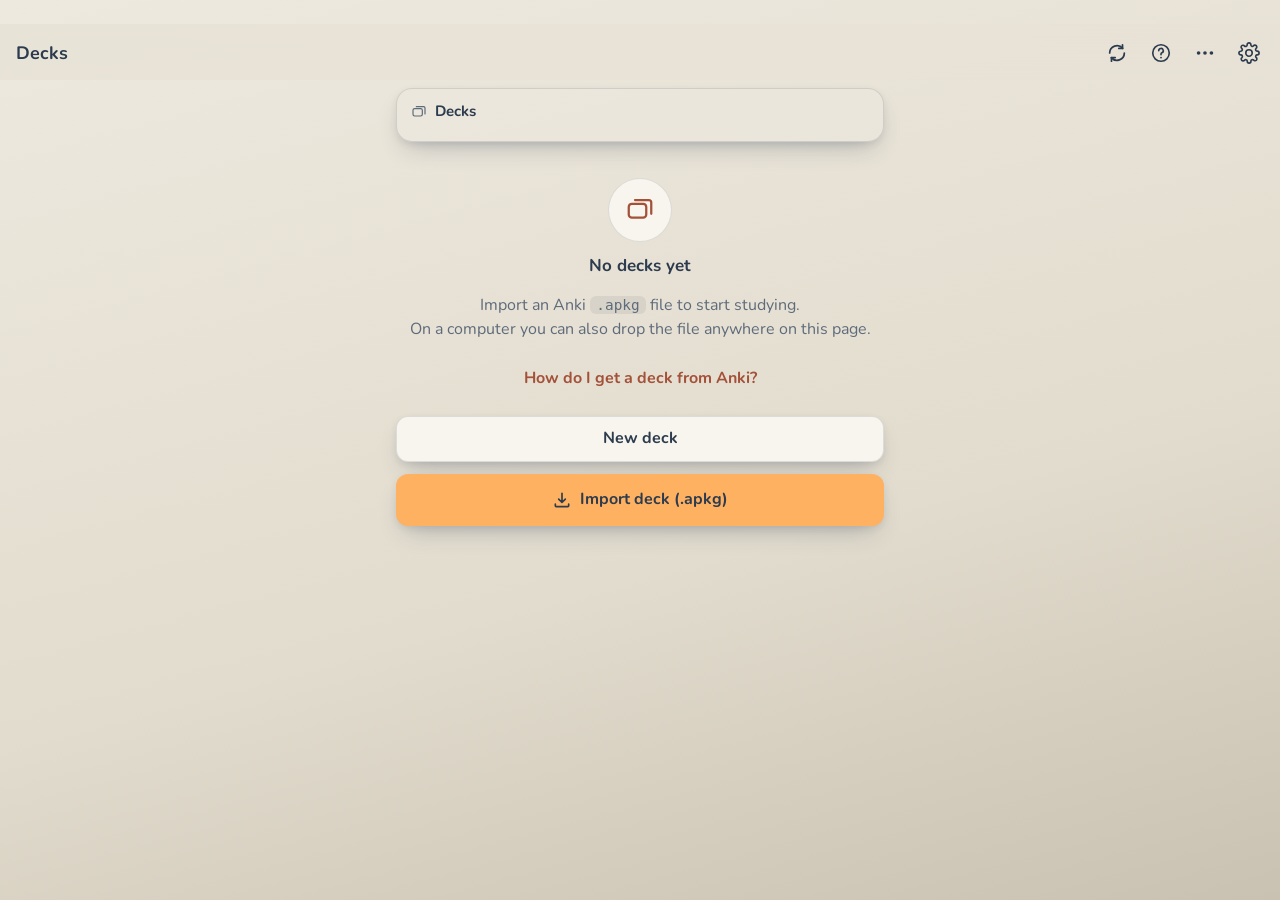
==== commit 1485a11f: "Optional cloud sync through Firebase Local IndexedDB stays the source of truth; every write is recor" ====
--- a/flashcards/index.html
+++ b/flashcards/index.html
@@ -34,6 +34,7 @@
     <symbol id="i-audio" viewBox="0 0 24 24"><path d="M4 10v4h3l4 4V6L7 10H4Z" fill="none" stroke="currentColor" stroke-width="1.8" stroke-linejoin="round"/><path d="M15 9a4 4 0 0 1 0 6M17.5 6.5a8 8 0 0 1 0 11" fill="none" stroke="currentColor" stroke-width="1.8" stroke-linecap="round"/></symbol>
     <symbol id="i-flag" viewBox="0 0 24 24"><path d="M6 21V4h10l-1.5 3.5L16 11H6" fill="none" stroke="currentColor" stroke-width="1.8" stroke-linejoin="round"/></symbol>
     <symbol id="i-stats" viewBox="0 0 24 24"><path d="M4 20V10M10 20V4M16 20v-7M22 20H2" fill="none" stroke="currentColor" stroke-width="2" stroke-linecap="round"/></symbol>
+    <symbol id="i-sync" viewBox="0 0 24 24"><path d="M20 12a8 8 0 0 1-14.2 5M4 12a8 8 0 0 1 14.2-5" fill="none" stroke="currentColor" stroke-width="1.9" stroke-linecap="round"/><path d="M18 3v4h-4M6 21v-4h4" fill="none" stroke="currentColor" stroke-width="1.9" stroke-linecap="round" stroke-linejoin="round"/></symbol>
     <symbol id="i-help" viewBox="0 0 24 24"><circle cx="12" cy="12" r="9" fill="none" stroke="currentColor" stroke-width="1.8"/><path d="M9.5 9.5a2.5 2.5 0 1 1 3.5 2.3c-.7.3-1 .8-1 1.5v.5" fill="none" stroke="currentColor" stroke-width="1.8" stroke-linecap="round"/><circle cx="12" cy="17" r="1" fill="currentColor"/></symbol>
   </svg>
 
@@ -44,6 +45,7 @@
     <button id="btn-undo" class="icon-btn hidden" aria-label="Undo last answer" disabled><svg><use href="#i-undo"/></svg></button>
     <button id="btn-edit-card" class="icon-btn hidden" aria-label="Edit card" data-i18n-label="btn.edit"><svg><use href="#i-edit"/></svg></button>
     <button id="btn-study-more" class="icon-btn hidden" aria-label="More"><svg><use href="#i-more"/></svg></button>
+    <button id="btn-sync" class="icon-btn hidden" aria-label="Sync" title=""><svg><use href="#i-sync"/></svg></button>
     <button id="btn-help" class="icon-btn" aria-label="Help" data-i18n-label="app.help"><svg><use href="#i-help"/></svg></button>
     <button id="btn-more" class="icon-btn hidden" aria-label="More"><svg><use href="#i-more"/></svg></button>
     <button id="btn-settings" class="icon-btn" aria-label="Settings" data-i18n-label="app.settings"><svg><use href="#i-gear"/></svg></button>
@@ -203,6 +205,22 @@
       </div>
       <button id="btn-settings-save" class="btn primary big" data-i18n="btn.save">Save</button>
 
+      <div class="group" id="sync-group">
+        <div class="group-title" data-i18n="sync.title">Sync between devices</div>
+        <div id="sync-signed-out">
+          <p class="muted small" data-i18n="sync.intro"></p>
+          <div class="field col"><span data-i18n="sync.email">Your e-mail</span><input id="sync-email" type="email" autocomplete="email" placeholder="ala@example.com"></div>
+          <button id="btn-sync-link" class="btn row-btn" data-i18n="sync.send_link">Send me a sign-in link</button>
+          <button id="btn-sync-google" class="btn row-btn" data-i18n="sync.google">Sign in with Google</button>
+        </div>
+        <div id="sync-signed-in" class="hidden">
+          <p class="small" id="sync-who"></p>
+          <p class="muted small" id="sync-info"></p>
+          <button id="btn-sync-now" class="btn row-btn" data-i18n="sync.now">Sync now</button>
+          <button id="btn-sync-out" class="btn row-btn" data-i18n="sync.signout">Sign out</button>
+        </div>
+        <p class="status err small hidden" id="sync-error"></p>
+      </div>
       <div class="group">
         <div class="group-title" data-i18n="set.data">Data</div>
         <button id="btn-export" class="btn row-btn" data-i18n="btn.backup">Back up everything (.zip)</button>
@@ -232,7 +250,24 @@
         </div>
       </div>
       <div class="group" id="ed-fields">
-        <div class="field col"><label for="ed-f1" id="ed-l1" data-i18n="ed.front">Front</label><textarea id="ed-f1" rows="3"></textarea>
+        <div class="field col"><span id="ed-l1" data-i18n="ed.front">Front</span><div class="toolbar" data-for="ed-f1">
+            <button type="button" data-cmd="bold" title="Bold"><b>B</b></button>
+            <button type="button" data-cmd="italic" title="Italic"><i>I</i></button>
+            <button type="button" data-cmd="underline" title="Underline"><u>U</u></button>
+            <button type="button" data-cmd="superscript" title="Superscript">x<sup>2</sup></button>
+            <button type="button" data-cmd="subscript" title="Subscript">H<sub>2</sub></button>
+            <select data-font title="Font"><option value="">Aa</option><option value="Arial, sans-serif">Arial</option><option value="Georgia, serif">Serif</option><option value="Nunito, ui-rounded, sans-serif">Nunito</option><option value="ui-monospace, Menlo, monospace">Mono</option><option value="Comic Sans MS, cursive">Comic</option></select>
+            <select data-size title="Size"><option value="">T</option><option value="2">S</option><option value="3">M</option><option value="5">L</option><option value="6">XL</option></select>
+            <label class="colorbtn" title="Text colour">A<input type="color" data-color value="#2C3B4D"></label>
+            <label class="colorbtn hl" title="Highlight">▮<input type="color" data-hilite value="#FFE08A"></label>
+            <button type="button" data-cmd="insertUnorderedList" title="Bullets">•≡</button>
+            <button type="button" data-cmd="insertOrderedList" title="Numbered">1≡</button>
+            <button type="button" data-cmd="justifyLeft" title="Left">⇤</button>
+            <button type="button" data-cmd="justifyCenter" title="Centre">☰</button>
+            <button type="button" data-cmd="removeFormat" title="Clear formatting">⌫</button>
+            <button type="button" data-cloze title="Cloze" class="cloze-btn">[…]</button>
+          </div>
+          <div id="ed-f1" class="rte" contenteditable="true"></div>
           <div class="thumbs" id="ed-img1"></div>
           <div class="thumbs" id="ed-aud1"></div>
           <div class="row imgrow">
@@ -241,7 +276,24 @@
             <label class="btn small-btn"><svg class="ico"><use href="#i-audio"/></svg> <span data-i18n="ed.add_audio">Audio file</span><input type="file" accept="audio/*" data-field="1" class="ed-aud-input" hidden></label>
           </div>
         </div>
-        <div class="field col"><label for="ed-f2" id="ed-l2" data-i18n="ed.back">Back</label><textarea id="ed-f2" rows="3"></textarea>
+        <div class="field col"><span id="ed-l2" data-i18n="ed.back">Back</span><div class="toolbar" data-for="ed-f2">
+            <button type="button" data-cmd="bold" title="Bold"><b>B</b></button>
+            <button type="button" data-cmd="italic" title="Italic"><i>I</i></button>
+            <button type="button" data-cmd="underline" title="Underline"><u>U</u></button>
+            <button type="button" data-cmd="superscript" title="Superscript">x<sup>2</sup></button>
+            <button type="button" data-cmd="subscript" title="Subscript">H<sub>2</sub></button>
+            <select data-font title="Font"><option value="">Aa</option><option value="Arial, sans-serif">Arial</option><option value="Georgia, serif">Serif</option><option value="Nunito, ui-rounded, sans-serif">Nunito</option><option value="ui-monospace, Menlo, monospace">Mono</option><option value="Comic Sans MS, cursive">Comic</option></select>
+            <select data-size title="Size"><option value="">T</option><option value="2">S</option><option value="3">M</option><option value="5">L</option><option value="6">XL</option></select>
+            <label class="colorbtn" title="Text colour">A<input type="color" data-color value="#2C3B4D"></label>
+            <label class="colorbtn hl" title="Highlight">▮<input type="color" data-hilite value="#FFE08A"></label>
+            <button type="button" data-cmd="insertUnorderedList" title="Bullets">•≡</button>
+            <button type="button" data-cmd="insertOrderedList" title="Numbered">1≡</button>
+            <button type="button" data-cmd="justifyLeft" title="Left">⇤</button>
+            <button type="button" data-cmd="justifyCenter" title="Centre">☰</button>
+            <button type="button" data-cmd="removeFormat" title="Clear formatting">⌫</button>
+            <button type="button" data-cloze title="Cloze" class="cloze-btn">[…]</button>
+          </div>
+          <div id="ed-f2" class="rte" contenteditable="true"></div>
           <div class="thumbs" id="ed-img2"></div>
           <div class="thumbs" id="ed-aud2"></div>
           <div class="row imgrow">
@@ -363,6 +415,10 @@
   <div id="toast" class="toast hidden" role="status"></div>
 
   <script src="vendor/jszip.min.js"></script>
+  <script src="vendor/firebase-app-compat.js"></script>
+  <script src="vendor/firebase-auth-compat.js"></script>
+  <script src="vendor/firebase-firestore-compat.js"></script>
+  <script src="vendor/firebase-storage-compat.js"></script>
   <script src="vendor/sql-wasm.js"></script>
   <script type="module" src="app.js"></script>
 </body>
--- a/flashcards/styles.css
+++ b/flashcards/styles.css
@@ -311,3 +311,24 @@
 .hard-row { display: flex; justify-content: space-between; gap: 10px; padding: 8px 12px; background: var(--card); border: 1px solid var(--border); border-radius: var(--radius-s); font-size: 14px; }
 .hard-row span:first-child { overflow: hidden; text-overflow: ellipsis; white-space: nowrap; }
 .hard-row b { color: var(--again); white-space: nowrap; }
+
+.icon-btn.sync-busy svg { animation: spin 1s linear infinite; }
+.icon-btn.sync-error { color: var(--again); }
+.icon-btn.sync-pending::after { content: ''; position: absolute; width: 8px; height: 8px; border-radius: 50%; background: var(--accent); top: 8px; right: 8px; }
+.icon-btn { position: relative; }
+@keyframes spin { to { transform: rotate(360deg); } }
+#sync-group p { padding: 6px 16px; }
+/* ---------- rich text editor ---------- */
+.toolbar { display: flex; flex-wrap: wrap; gap: 4px; align-items: center; }
+.toolbar button, .toolbar select, .toolbar .colorbtn { font: inherit; font-size: 13px; font-weight: 700; min-width: 34px; height: 32px; padding: 0 8px; border-radius: 8px; border: 1px solid var(--border); background: var(--card-2); color: var(--fg); cursor: pointer; display: inline-flex; align-items: center; justify-content: center; }
+.toolbar button.on { background: var(--accent); color: var(--accent-fg); border-color: transparent; }
+.toolbar select { padding: 0 6px; }
+.toolbar .colorbtn { position: relative; overflow: hidden; }
+.toolbar .colorbtn input { position: absolute; inset: 0; opacity: 0; width: 100%; height: 100%; cursor: pointer; }
+.toolbar .colorbtn.hl { background: #FFE08A; color: #2C3B4D; }
+.toolbar .cloze-btn { color: var(--terra); }
+.rte { min-height: 72px; padding: 10px 12px; border-radius: 10px; border: 1px solid var(--border); background: var(--card-2); color: var(--fg); line-height: 1.45; outline: none; font-size: 17px; overflow-wrap: anywhere; }
+.rte:focus { border-color: var(--accent); }
+.rte:empty::before { content: attr(data-placeholder); color: var(--muted); }
+.rte ul, .rte ol { padding-left: 24px; margin: 4px 0; }
+.rte img { max-width: 100%; }
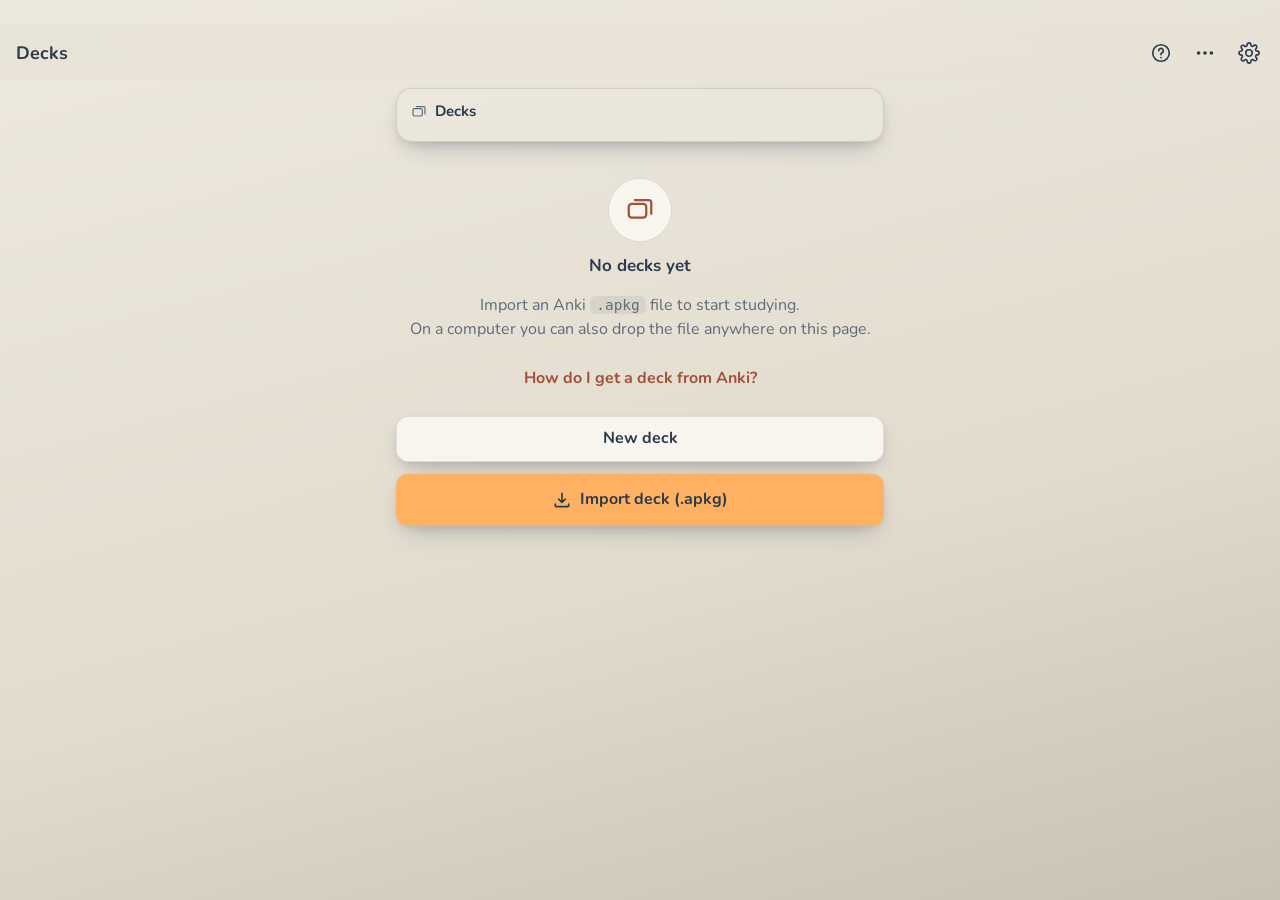
==== commit 32088f61: "Show why sync is unavailable instead of hiding the section Co-Authored-By: Claude Fable 5.1 <noreply" ====
--- a/flashcards/index.html
+++ b/flashcards/index.html
@@ -207,6 +207,7 @@
 
       <div class="group" id="sync-group">
         <div class="group-title" data-i18n="sync.title">Sync between devices</div>
+        <p class="status err small hidden" id="sync-unavailable"></p>
         <div id="sync-signed-out">
           <p class="muted small" data-i18n="sync.intro"></p>
           <div class="field col"><span data-i18n="sync.email">Your e-mail</span><input id="sync-email" type="email" autocomplete="email" placeholder="ala@example.com"></div>
@@ -418,7 +419,6 @@
   <script src="vendor/firebase-app-compat.js"></script>
   <script src="vendor/firebase-auth-compat.js"></script>
   <script src="vendor/firebase-firestore-compat.js"></script>
-  <script src="vendor/firebase-storage-compat.js"></script>
   <script src="vendor/sql-wasm.js"></script>
   <script type="module" src="app.js"></script>
 </body>
